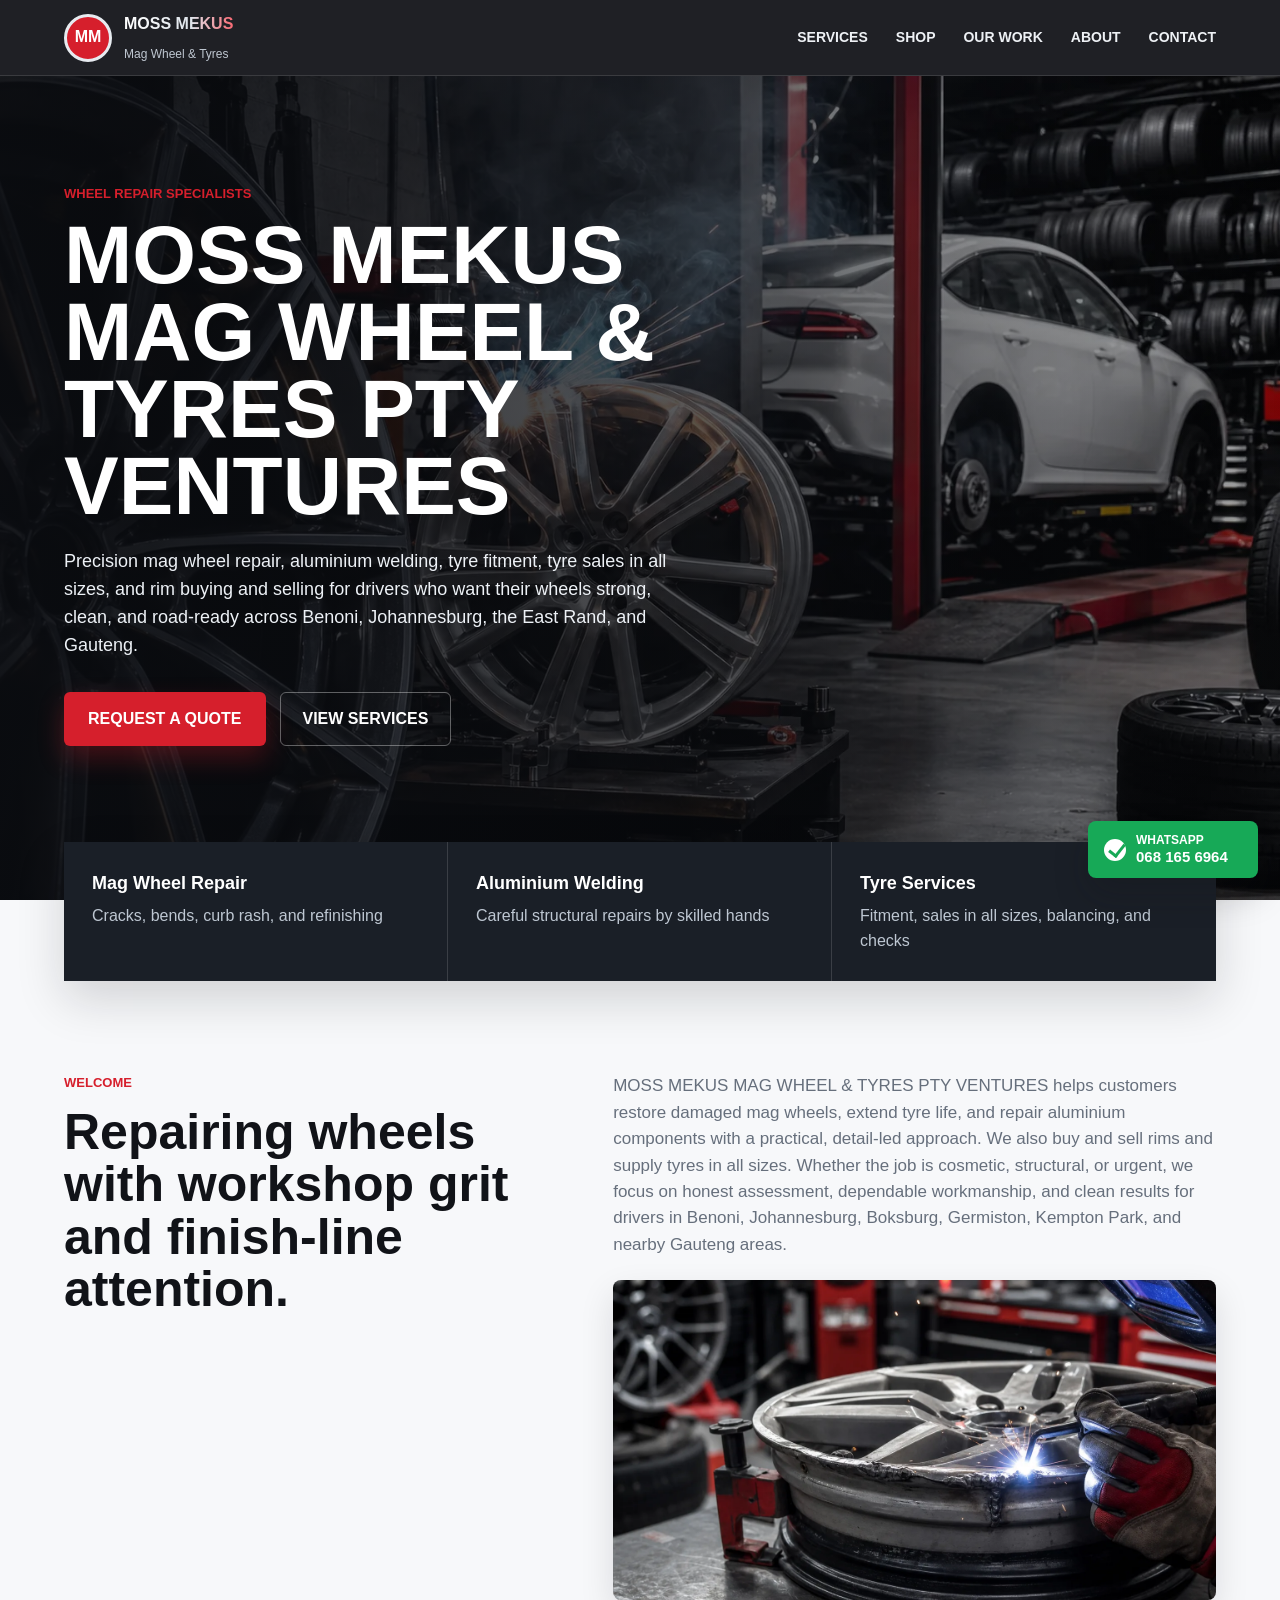
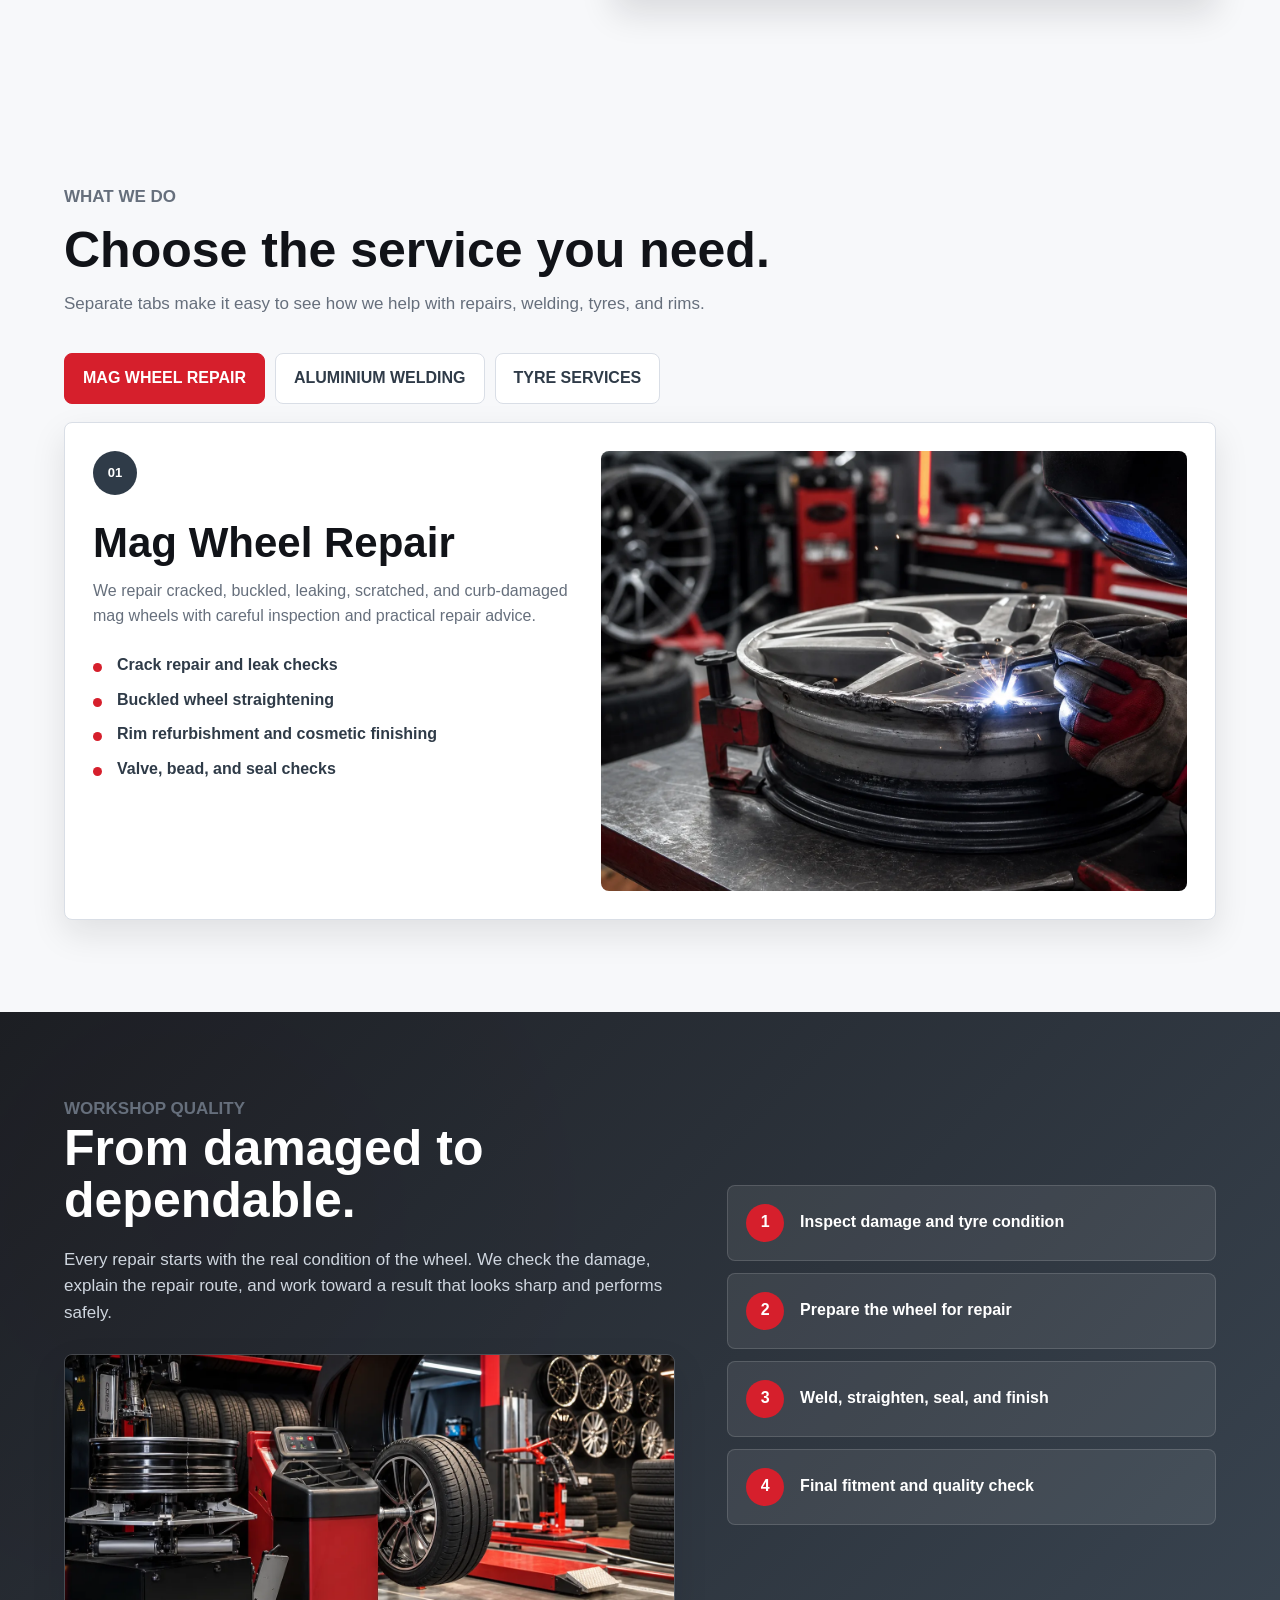
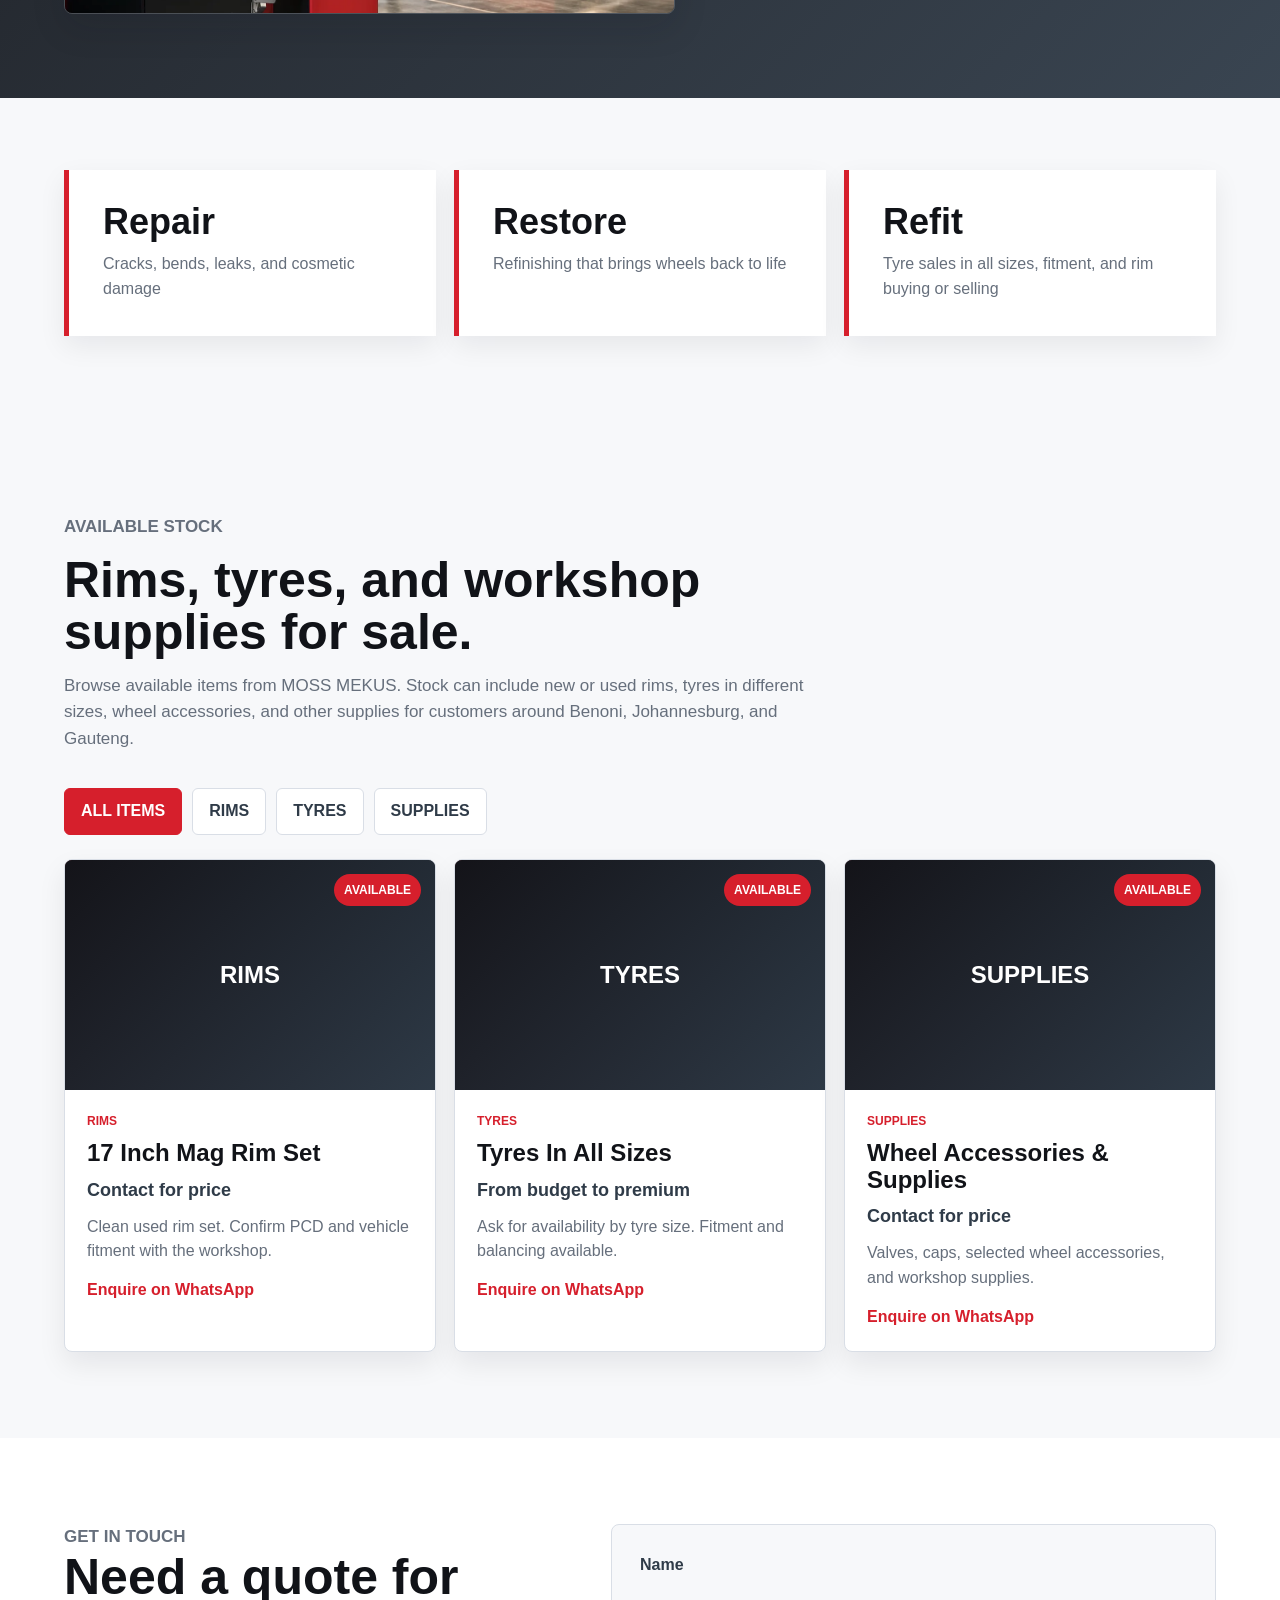
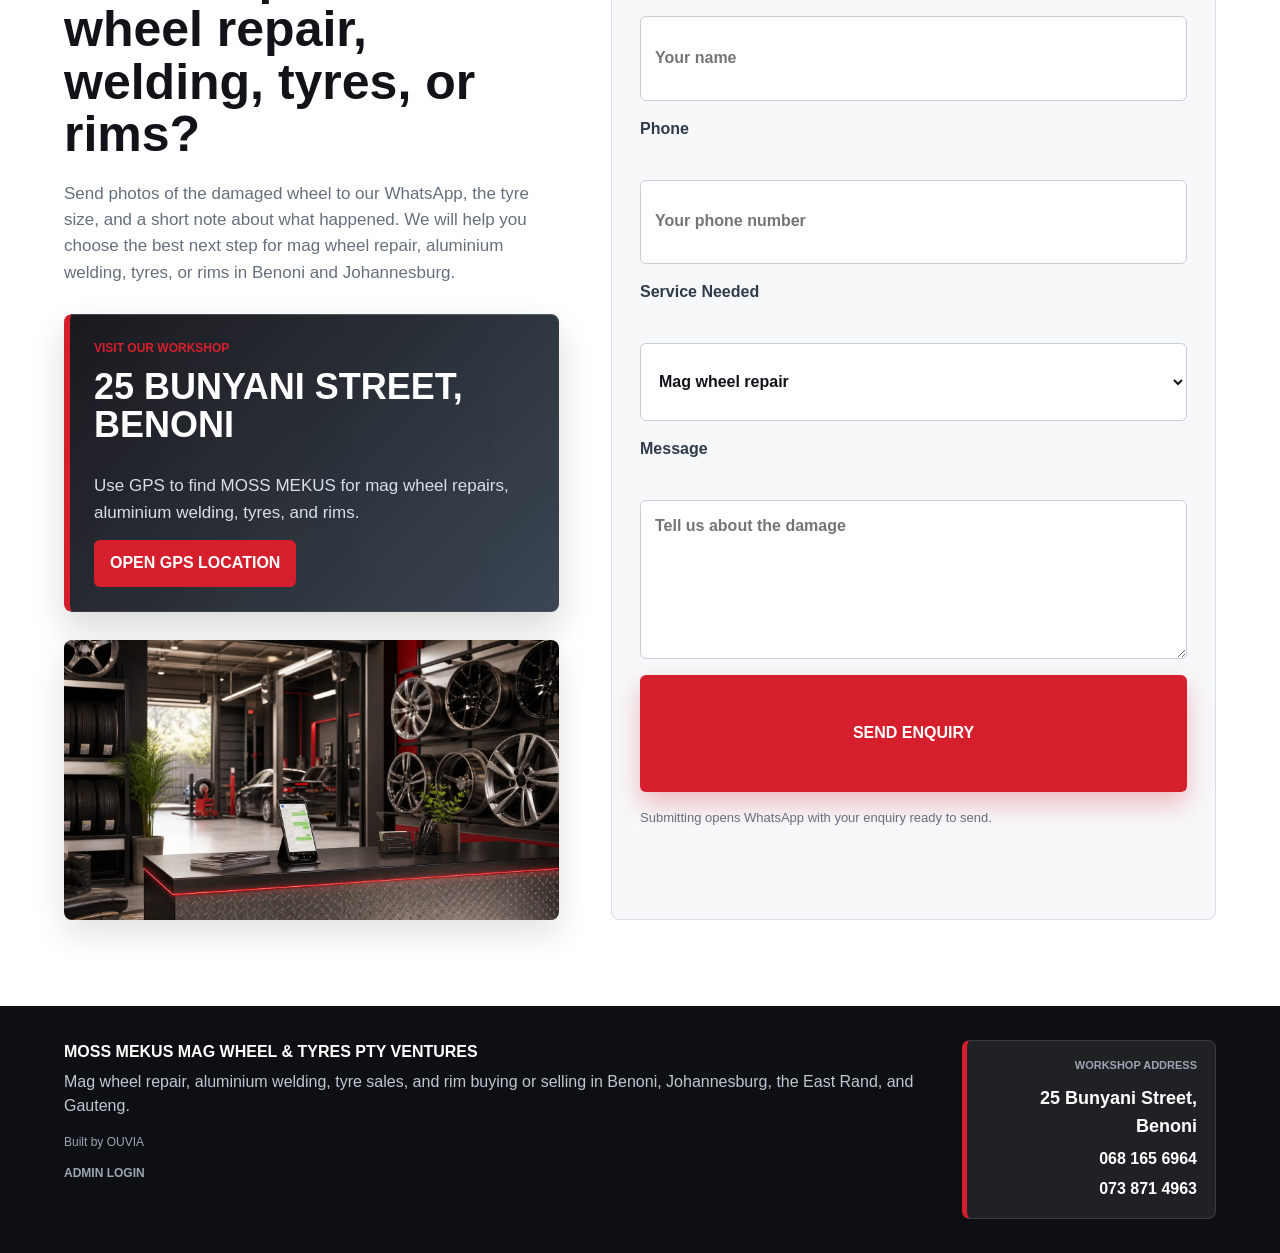
==== index.html @ 1e6cac2d "Improve local SEO for Johannesburg searches" ====
<!doctype html>
<html lang="en">
  <head>
    <meta charset="UTF-8" />
    <meta name="viewport" content="width=device-width, initial-scale=1.0" />
    <title>Mag Wheel Repair Benoni & Johannesburg | MOSS MEKUS</title>
    <meta
      name="description"
      content="MOSS MEKUS MAG WHEEL & TYRES offers mag wheel repair, aluminium welding, tyre sales, rim sales, and wheel services in Benoni, Johannesburg, the East Rand, and Gauteng."
    />
    <meta
      name="keywords"
      content="mag wheel repair Benoni, mag wheel repair Johannesburg, rim repair Johannesburg, aluminium welding Benoni, cracked rim repair, tyre sales Benoni, rims for sale Gauteng"
    />
    <link rel="canonical" href="https://mossmekusmagsandtyres.co.za/" />
    <meta property="og:title" content="Mag Wheel Repair Benoni & Johannesburg | MOSS MEKUS" />
    <meta
      property="og:description"
      content="Mag wheel repair, aluminium welding, tyre sales, rim sales, and wheel services in Benoni, Johannesburg, the East Rand, and Gauteng."
    />
    <meta property="og:url" content="https://mossmekusmagsandtyres.co.za/" />
    <meta property="og:type" content="business.business" />
    <script type="application/ld+json">
      {
        "@context": "https://schema.org",
        "@type": "AutomotiveBusiness",
        "name": "MOSS MEKUS MAG WHEEL & TYRES PTY VENTURES",
        "url": "https://mossmekusmagsandtyres.co.za/",
        "telephone": ["+27681656964", "+27738714963"],
        "address": {
          "@type": "PostalAddress",
          "streetAddress": "25 Bunyani Street",
          "addressLocality": "Benoni",
          "addressRegion": "Gauteng",
          "addressCountry": "ZA"
        },
        "areaServed": ["Benoni", "Johannesburg", "East Rand", "Boksburg", "Kempton Park", "Germiston", "Gauteng"],
        "description": "Mag wheel repair, aluminium welding, tyre sales, rim sales, and wheel services in Benoni, Johannesburg, the East Rand, and Gauteng.",
        "hasOfferCatalog": {
          "@type": "OfferCatalog",
          "name": "Wheel and tyre services",
          "itemListElement": [
            { "@type": "Offer", "itemOffered": { "@type": "Service", "name": "Mag wheel repair" } },
            { "@type": "Offer", "itemOffered": { "@type": "Service", "name": "Aluminium welding" } },
            { "@type": "Offer", "itemOffered": { "@type": "Service", "name": "Tyre sales and fitment" } },
            { "@type": "Offer", "itemOffered": { "@type": "Service", "name": "Rim buying and selling" } }
          ]
        },
        "contactPoint": {
          "@type": "ContactPoint",
          "telephone": "+27681656964",
          "contactType": "customer service",
          "areaServed": "ZA",
          "availableLanguage": ["English"]
        }
      }
    </script>
    <link rel="stylesheet" href="./styles.css?v=20260712" />
  </head>
  <body>
    <header class="site-header" id="top">
      <a class="brand" href="#top" aria-label="MOSS MEKUS home">
        <span class="brand-mark">MM</span>
        <span>
          <strong>MOSS MEKUS</strong>
          <small>Mag Wheel & Tyres</small>
        </span>
      </a>

      <button class="nav-toggle" type="button" aria-expanded="false" aria-controls="site-nav">
        <span></span>
        <span></span>
        <span></span>
      </button>

      <nav class="site-nav" id="site-nav">
        <a href="#services">Services</a>
        <a href="#shop">Shop</a>
        <a href="#work">Our Work</a>
        <a href="#about">About</a>
        <a href="#contact">Contact</a>
      </nav>
    </header>

    <main>
      <section class="hero" aria-label="Mag wheel repair workshop">
        <img src="[data-uri]" alt="Mag wheel and tyre repair workshop" />
        <div class="hero-overlay"></div>
        <div class="hero-content">
          <p class="eyebrow">Wheel repair specialists</p>
          <h1>MOSS MEKUS MAG WHEEL & TYRES PTY VENTURES</h1>
          <p>
            Precision mag wheel repair, aluminium welding, tyre fitment, tyre sales in all sizes,
            and rim buying and selling for drivers who want their wheels strong, clean, and
            road-ready across Benoni, Johannesburg, the East Rand, and Gauteng.
          </p>
          <div class="hero-actions">
            <a class="button primary" href="#contact">Request a Quote</a>
            <a class="button ghost" href="#services">View Services</a>
          </div>
        </div>
      </section>

      <section class="quick-strip" aria-label="Business highlights">
        <div>
          <strong>Mag Wheel Repair</strong>
          <span>Cracks, bends, curb rash, and refinishing</span>
        </div>
        <div>
          <strong>Aluminium Welding</strong>
          <span>Careful structural repairs by skilled hands</span>
        </div>
        <div>
          <strong>Tyre Services</strong>
          <span>Fitment, sales in all sizes, balancing, and checks</span>
        </div>
      </section>

      <section class="section intro" id="about">
        <div>
          <p class="section-kicker">Welcome</p>
          <h2>Repairing wheels with workshop grit and finish-line attention.</h2>
        </div>
        <div class="intro-copy">
          <p>
            MOSS MEKUS MAG WHEEL & TYRES PTY VENTURES helps customers restore damaged mag wheels,
            extend tyre life, and repair aluminium components with a practical, detail-led approach.
            We also buy and sell rims and supply tyres in all sizes. Whether the job is cosmetic,
            structural, or urgent, we focus on honest assessment, dependable workmanship, and clean
            results for drivers in Benoni, Johannesburg, Boksburg, Germiston, Kempton Park, and
            nearby Gauteng areas.
          </p>
          <img
            src="[data-uri]"
            alt="Alloy mag wheel repair and aluminium welding detail"
            loading="lazy"
          />
        </div>
      </section>

      <section class="section services" id="services">
        <div class="section-heading">
          <p class="section-kicker">What We Do</p>
          <h2>Choose the service you need.</h2>
          <p>
            Separate tabs make it easy to see how we help with repairs, welding, tyres, and rims.
          </p>
        </div>

        <div class="service-tabs" role="tablist" aria-label="MOSS MEKUS services">
          <button class="service-tab is-active" type="button" role="tab" aria-selected="true" aria-controls="tab-repair" id="repair-tab" data-service-tab="repair">
            Mag Wheel Repair
          </button>
          <button class="service-tab" type="button" role="tab" aria-selected="false" aria-controls="tab-welding" id="welding-tab" data-service-tab="welding">
            Aluminium Welding
          </button>
          <button class="service-tab" type="button" role="tab" aria-selected="false" aria-controls="tab-tyres" id="tyres-tab" data-service-tab="tyres">
            Tyre Services
          </button>
        </div>

        <div class="service-panels">
          <article class="service-panel is-active" id="tab-repair" role="tabpanel" aria-labelledby="repair-tab" data-service-panel="repair">
            <div>
              <span class="icon">01</span>
              <h3>Mag Wheel Repair</h3>
              <p>
                We repair cracked, buckled, leaking, scratched, and curb-damaged mag wheels with
                careful inspection and practical repair advice.
              </p>
              <ul class="service-list">
                <li>Crack repair and leak checks</li>
                <li>Buckled wheel straightening</li>
                <li>Rim refurbishment and cosmetic finishing</li>
                <li>Valve, bead, and seal checks</li>
              </ul>
            </div>
            <img src="[data-uri]" alt="Close-up mag wheel repair work" loading="lazy" />
          </article>

          <article class="service-panel" id="tab-welding" role="tabpanel" aria-labelledby="welding-tab" data-service-panel="welding" hidden>
            <div>
              <span class="icon">02</span>
              <h3>Aluminium Welding</h3>
              <p>
                Aluminium welding for damaged mag wheels and selected aluminium components, handled
                with proper preparation and clean finishing.
              </p>
              <ul class="service-list">
                <li>Alloy wheel welding</li>
                <li>Crack preparation and reinforcement</li>
                <li>Repair finishing and inspection</li>
                <li>Advice on whether repair or replacement is best</li>
              </ul>
            </div>
            <img src="[data-uri]" alt="Aluminium welding on alloy wheel" loading="lazy" />
          </article>

          <article class="service-panel" id="tab-tyres" role="tabpanel" aria-labelledby="tyres-tab" data-service-panel="tyres" hidden>
            <div>
              <span class="icon">03</span>
              <h3>Tyre Services, Tyre Sales & Rims</h3>
              <p>
                We fit tyres, sell tyres in all sizes, and help customers buy or sell rims for daily
                drivers, replacements, and upgrades.
              </p>
              <ul class="service-list">
                <li>Tyres sold in all sizes</li>
                <li>Tyre fitment, balancing, and pressure checks</li>
                <li>We buy and sell rims</li>
                <li>Rim and tyre matching advice</li>
              </ul>
            </div>
            <img src="[data-uri]" alt="Tyre fitment and balancing workshop" loading="lazy" />
          </article>
        </div>
      </section>

      <section class="work-band" id="work">
        <div class="work-copy">
          <p class="section-kicker">Workshop Quality</p>
          <h2>From damaged to dependable.</h2>
          <p>
            Every repair starts with the real condition of the wheel. We check the damage, explain
            the repair route, and work toward a result that looks sharp and performs safely.
          </p>
          <img src="[data-uri]" alt="Tyre and wheel fitment area" loading="lazy" />
        </div>
        <div class="process-list" aria-label="Repair process">
          <div><span>1</span>Inspect damage and tyre condition</div>
          <div><span>2</span>Prepare the wheel for repair</div>
          <div><span>3</span>Weld, straighten, seal, and finish</div>
          <div><span>4</span>Final fitment and quality check</div>
        </div>
      </section>

      <section class="section proof">
        <div class="stat">
          <strong>Repair</strong>
          <span>Cracks, bends, leaks, and cosmetic damage</span>
        </div>
        <div class="stat">
          <strong>Restore</strong>
          <span>Refinishing that brings wheels back to life</span>
        </div>
        <div class="stat">
          <strong>Refit</strong>
          <span>Tyre sales in all sizes, fitment, and rim buying or selling</span>
        </div>
      </section>

      <section class="shop-section" id="shop">
        <div class="section-heading">
          <p class="section-kicker">Available Stock</p>
          <h2>Rims, tyres, and workshop supplies for sale.</h2>
          <p>
            Browse available items from MOSS MEKUS. Stock can include new or used rims, tyres in
            different sizes, wheel accessories, and other supplies for customers around Benoni,
            Johannesburg, and Gauteng.
          </p>
        </div>

        <div class="shop-toolbar" aria-label="Shop filters">
          <button class="shop-filter is-active" type="button" data-shop-filter="all">All Items</button>
          <button class="shop-filter" type="button" data-shop-filter="Rims">Rims</button>
          <button class="shop-filter" type="button" data-shop-filter="Tyres">Tyres</button>
          <button class="shop-filter" type="button" data-shop-filter="Supplies">Supplies</button>
        </div>

        <div class="shop-grid" id="shop-grid" aria-live="polite"></div>
        <p class="shop-empty" id="shop-empty" hidden>No items are available right now.</p>
      </section>

      <section class="contact-section" id="contact">
        <div class="contact-copy">
          <p class="section-kicker">Get In Touch</p>
          <h2>Need a quote for wheel repair, welding, tyres, or rims?</h2>
          <p>
            Send photos of the damaged wheel to our WhatsApp, the tyre size, and a short note about
            what happened. We will help you choose the best next step for mag wheel repair,
            aluminium welding, tyres, or rims in Benoni and Johannesburg.
          </p>
          <div class="location-card" aria-label="Workshop GPS location">
            <span class="location-label">Visit Our Workshop</span>
            <strong>25 Bunyani Street, Benoni</strong>
            <p>Use GPS to find MOSS MEKUS for mag wheel repairs, aluminium welding, tyres, and rims.</p>
            <a
              class="location-link"
              href="https://www.google.com/maps/search/?api=1&query=25%20Bunyani%20Street%2C%20Benoni"
              target="_blank"
              rel="noopener"
            >
              Open GPS Location
            </a>
          </div>
          <img src="[data-uri]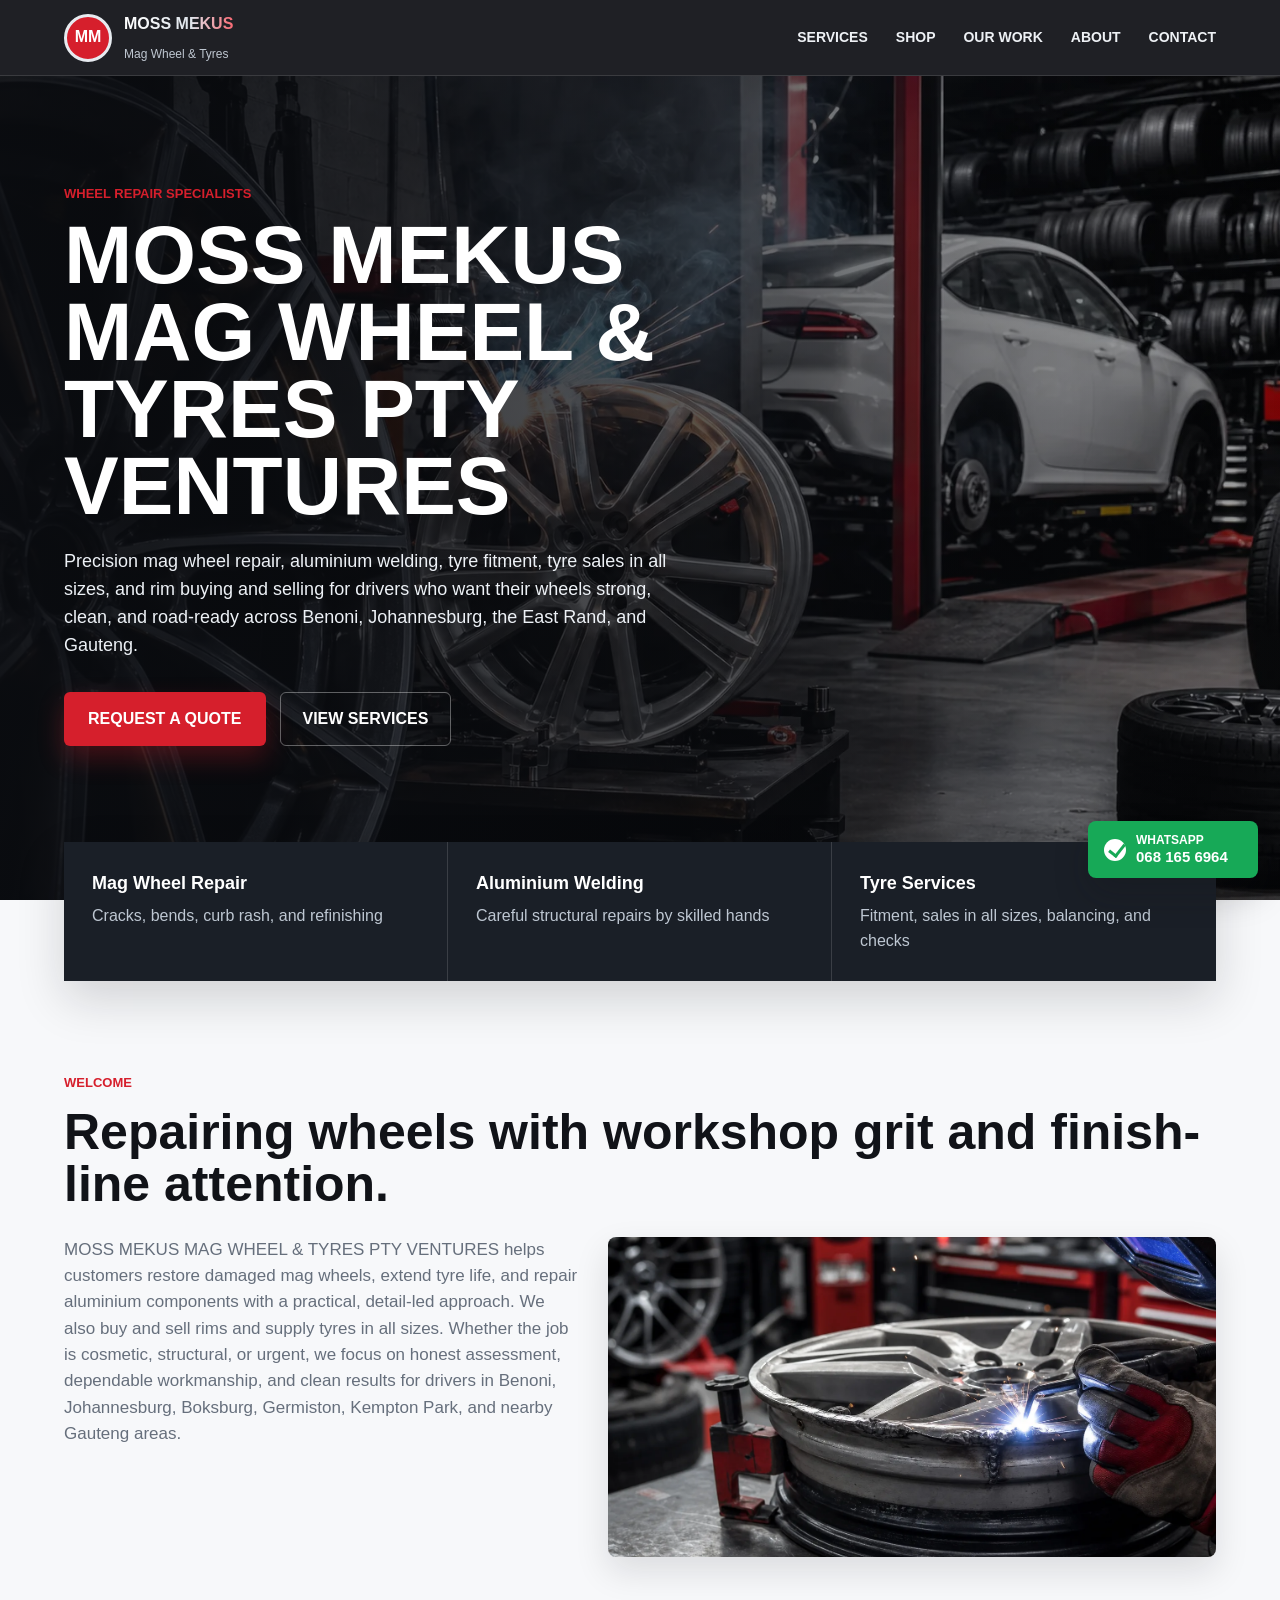
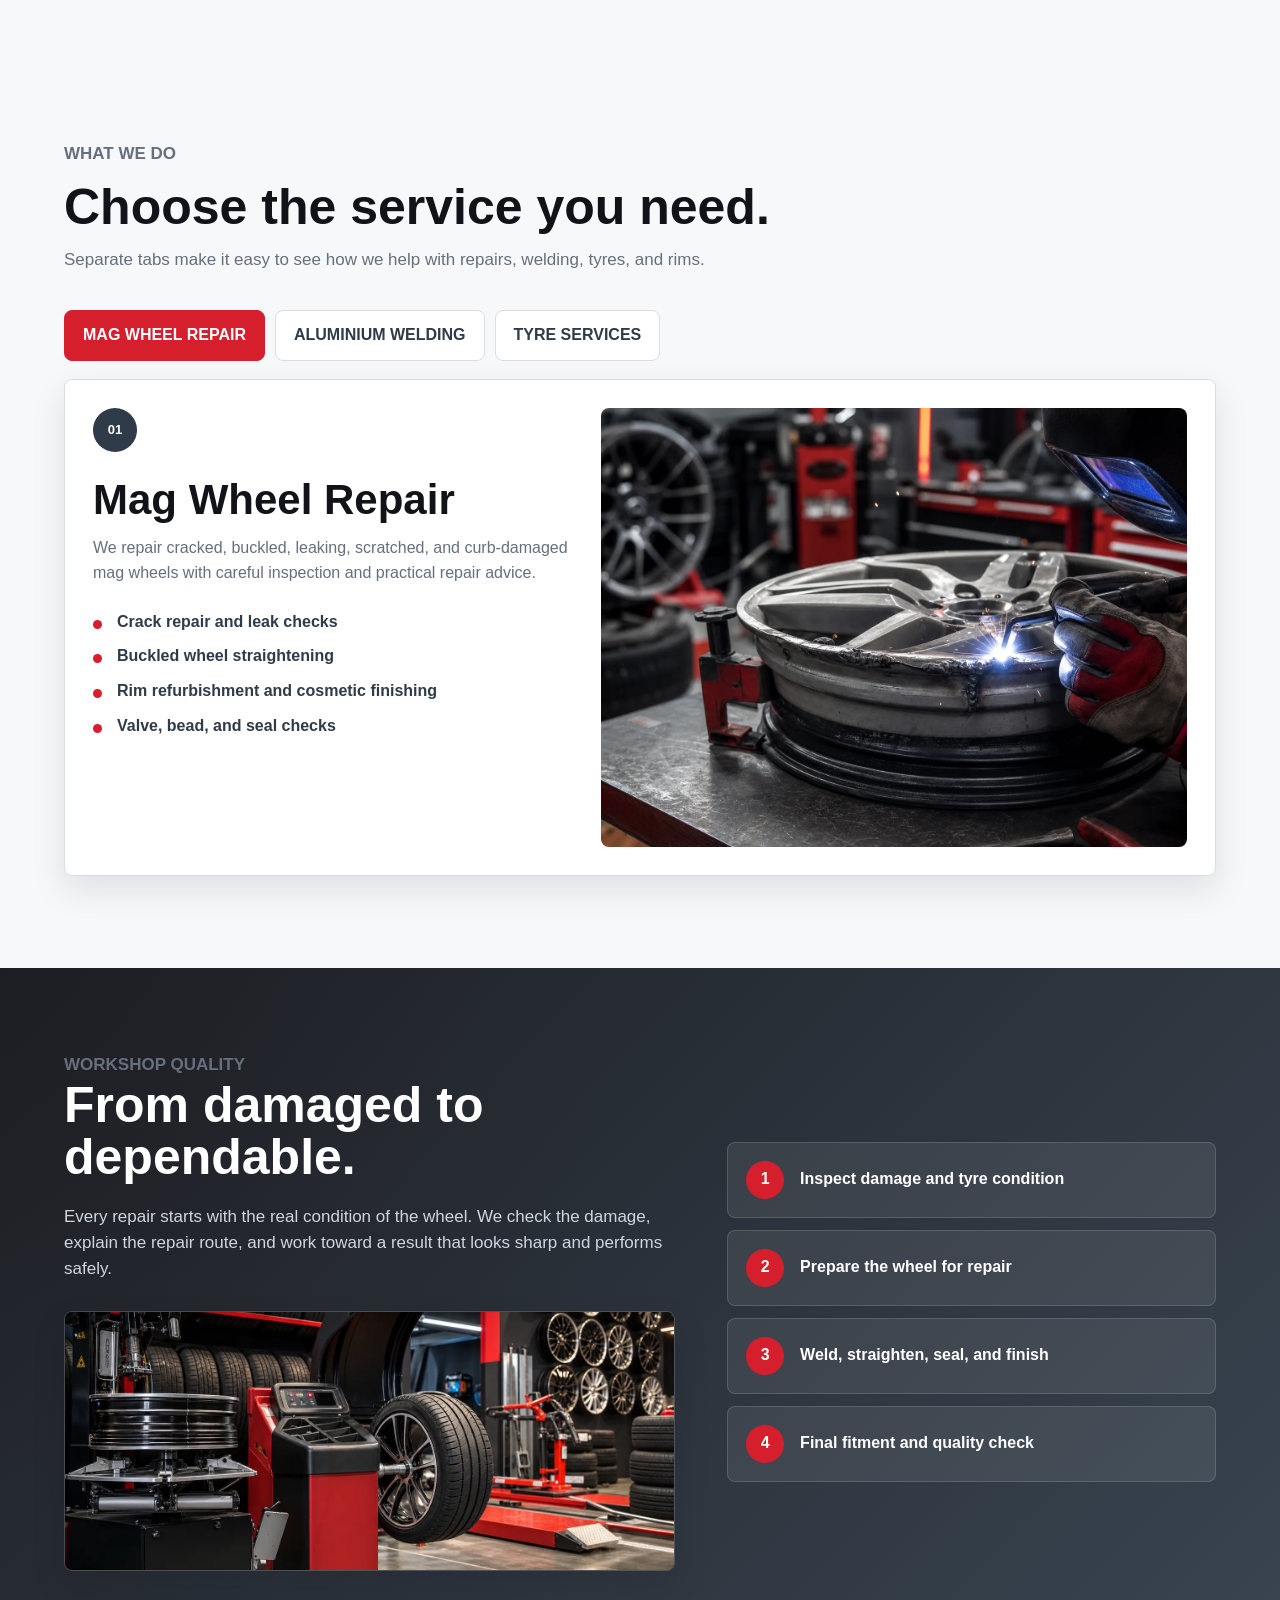
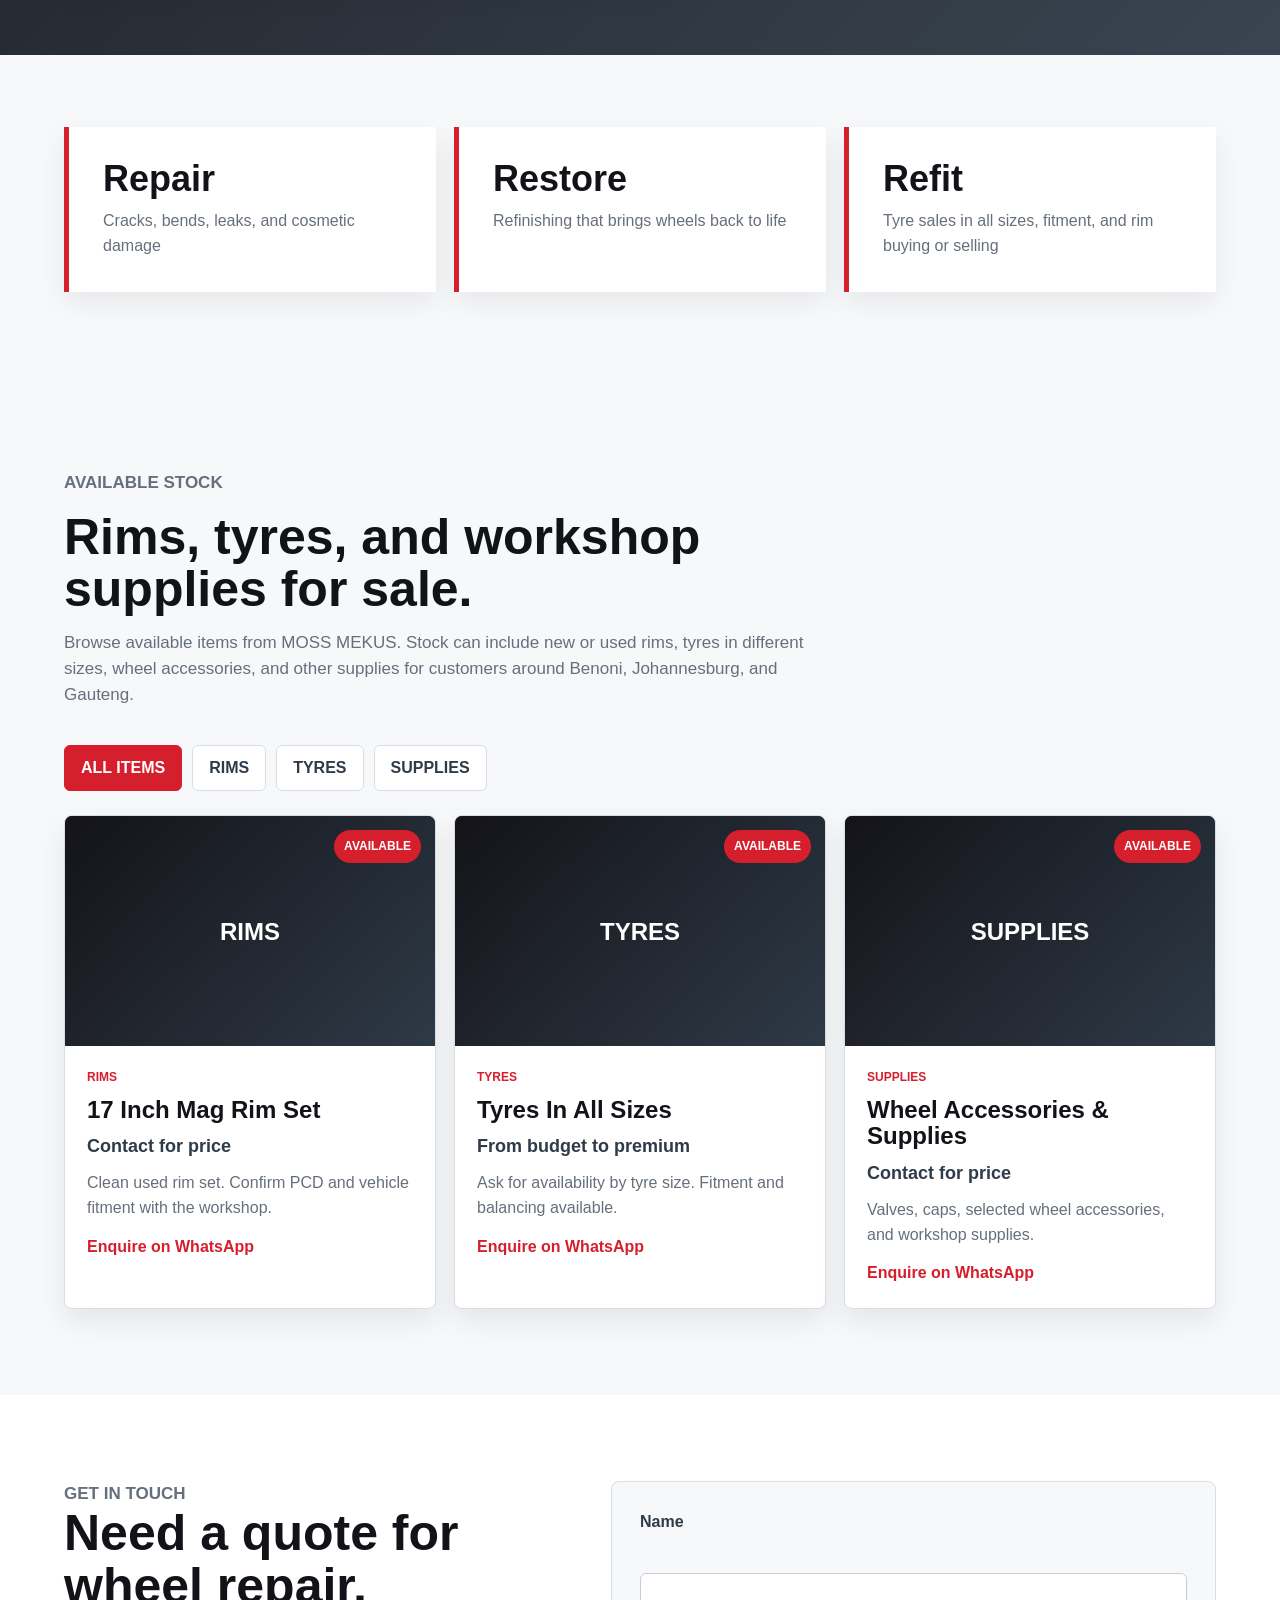
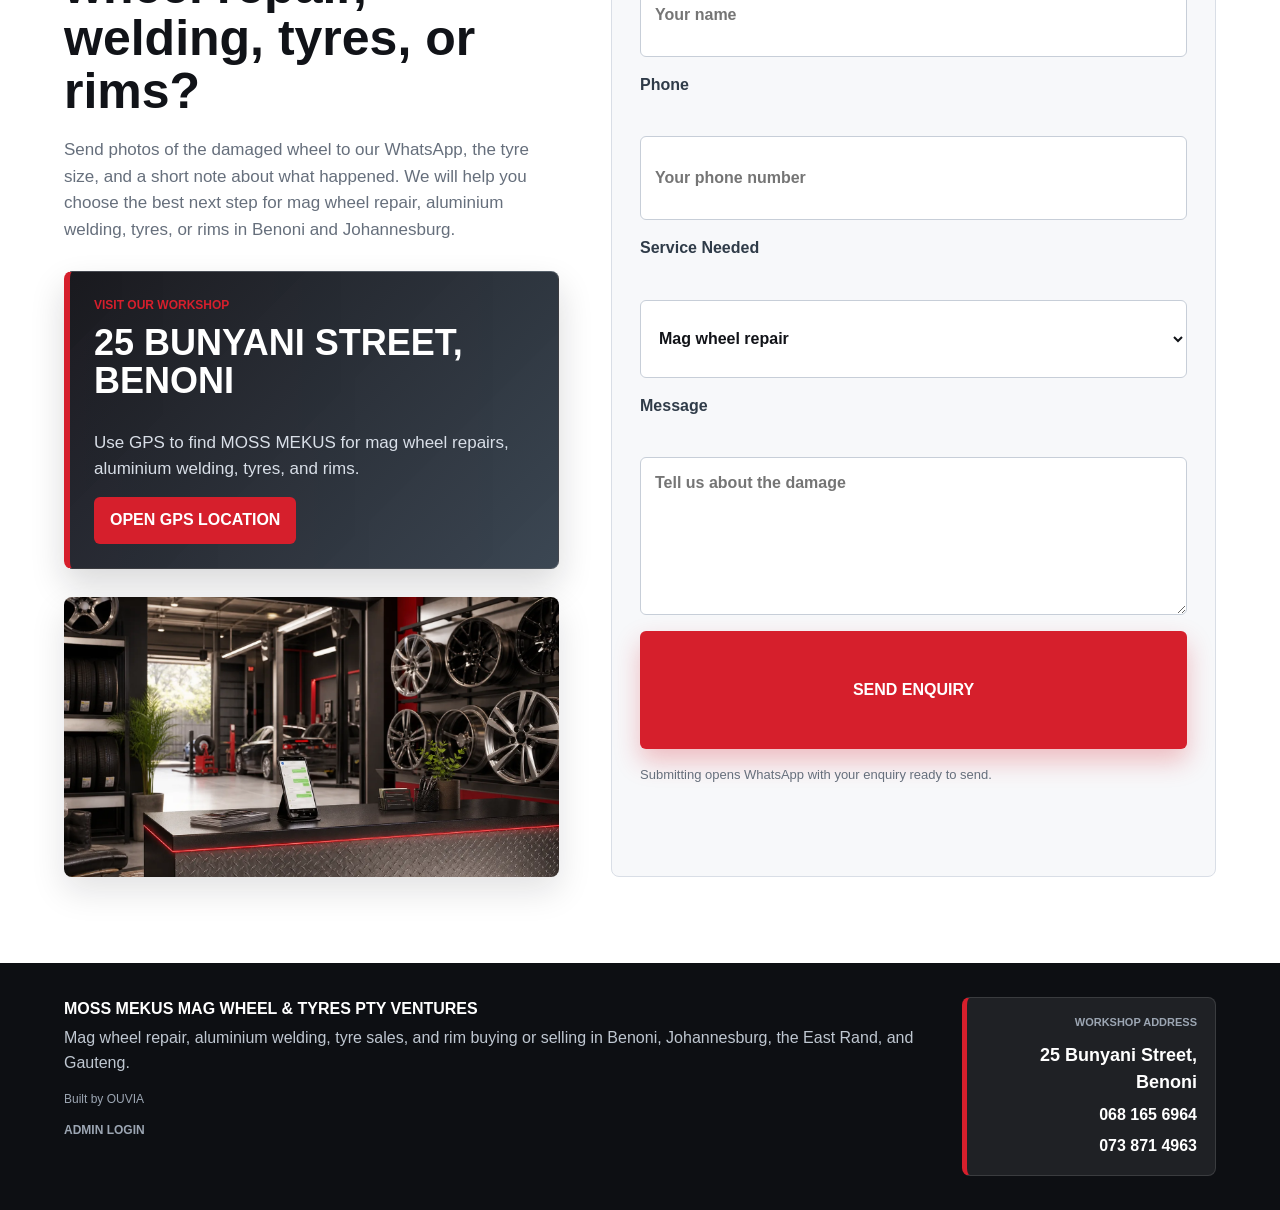
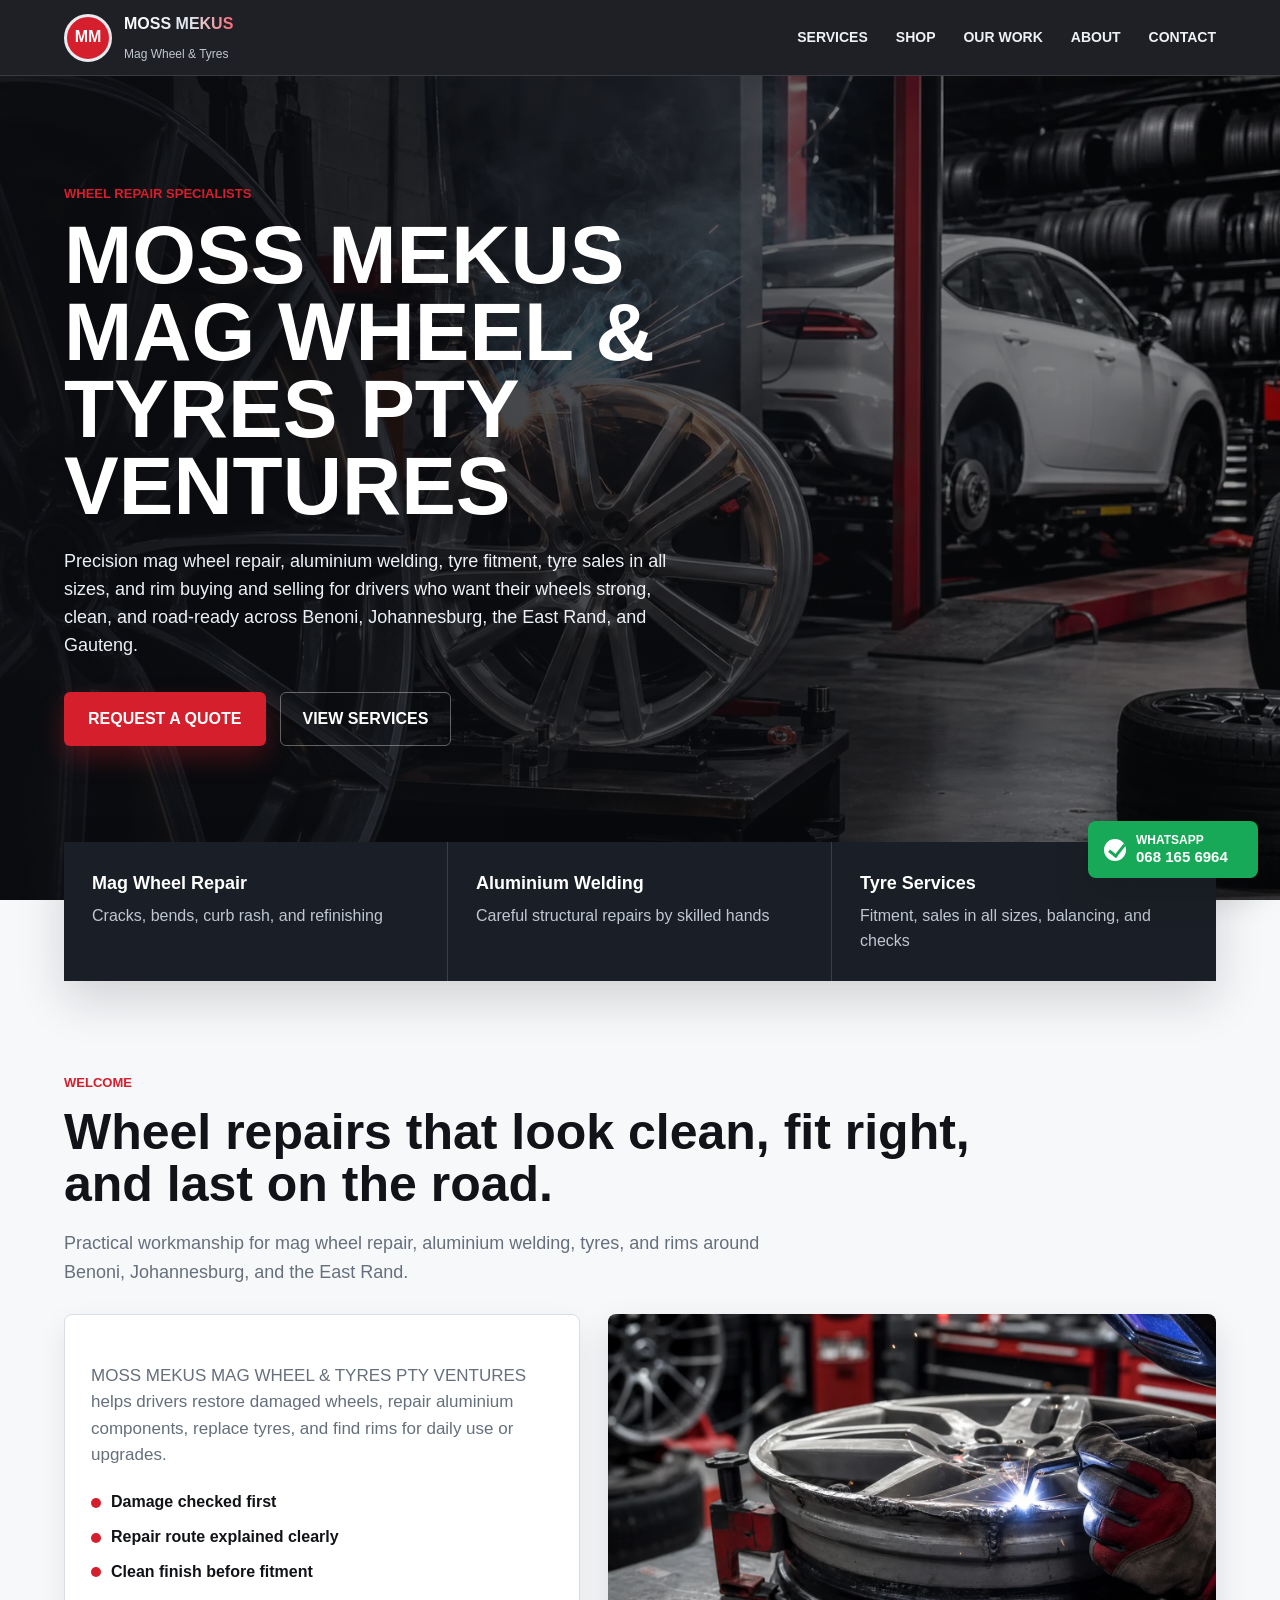
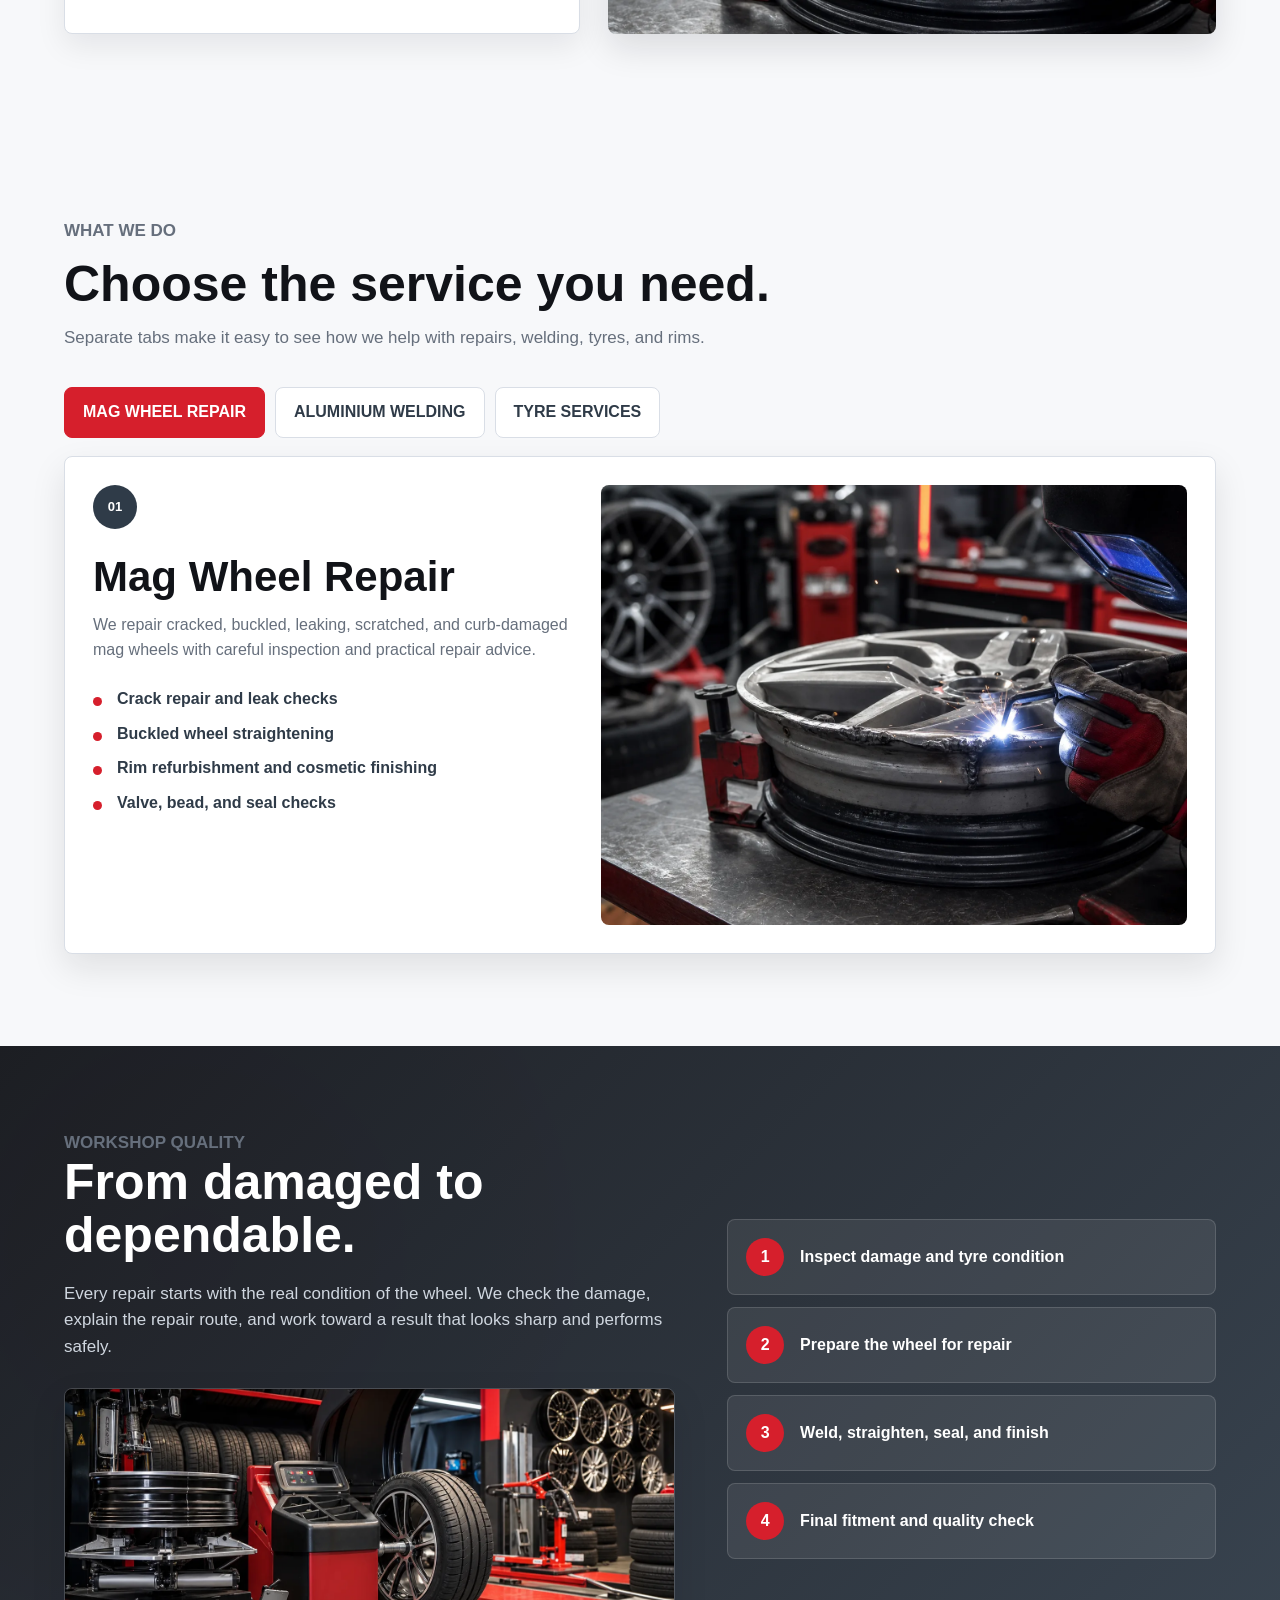
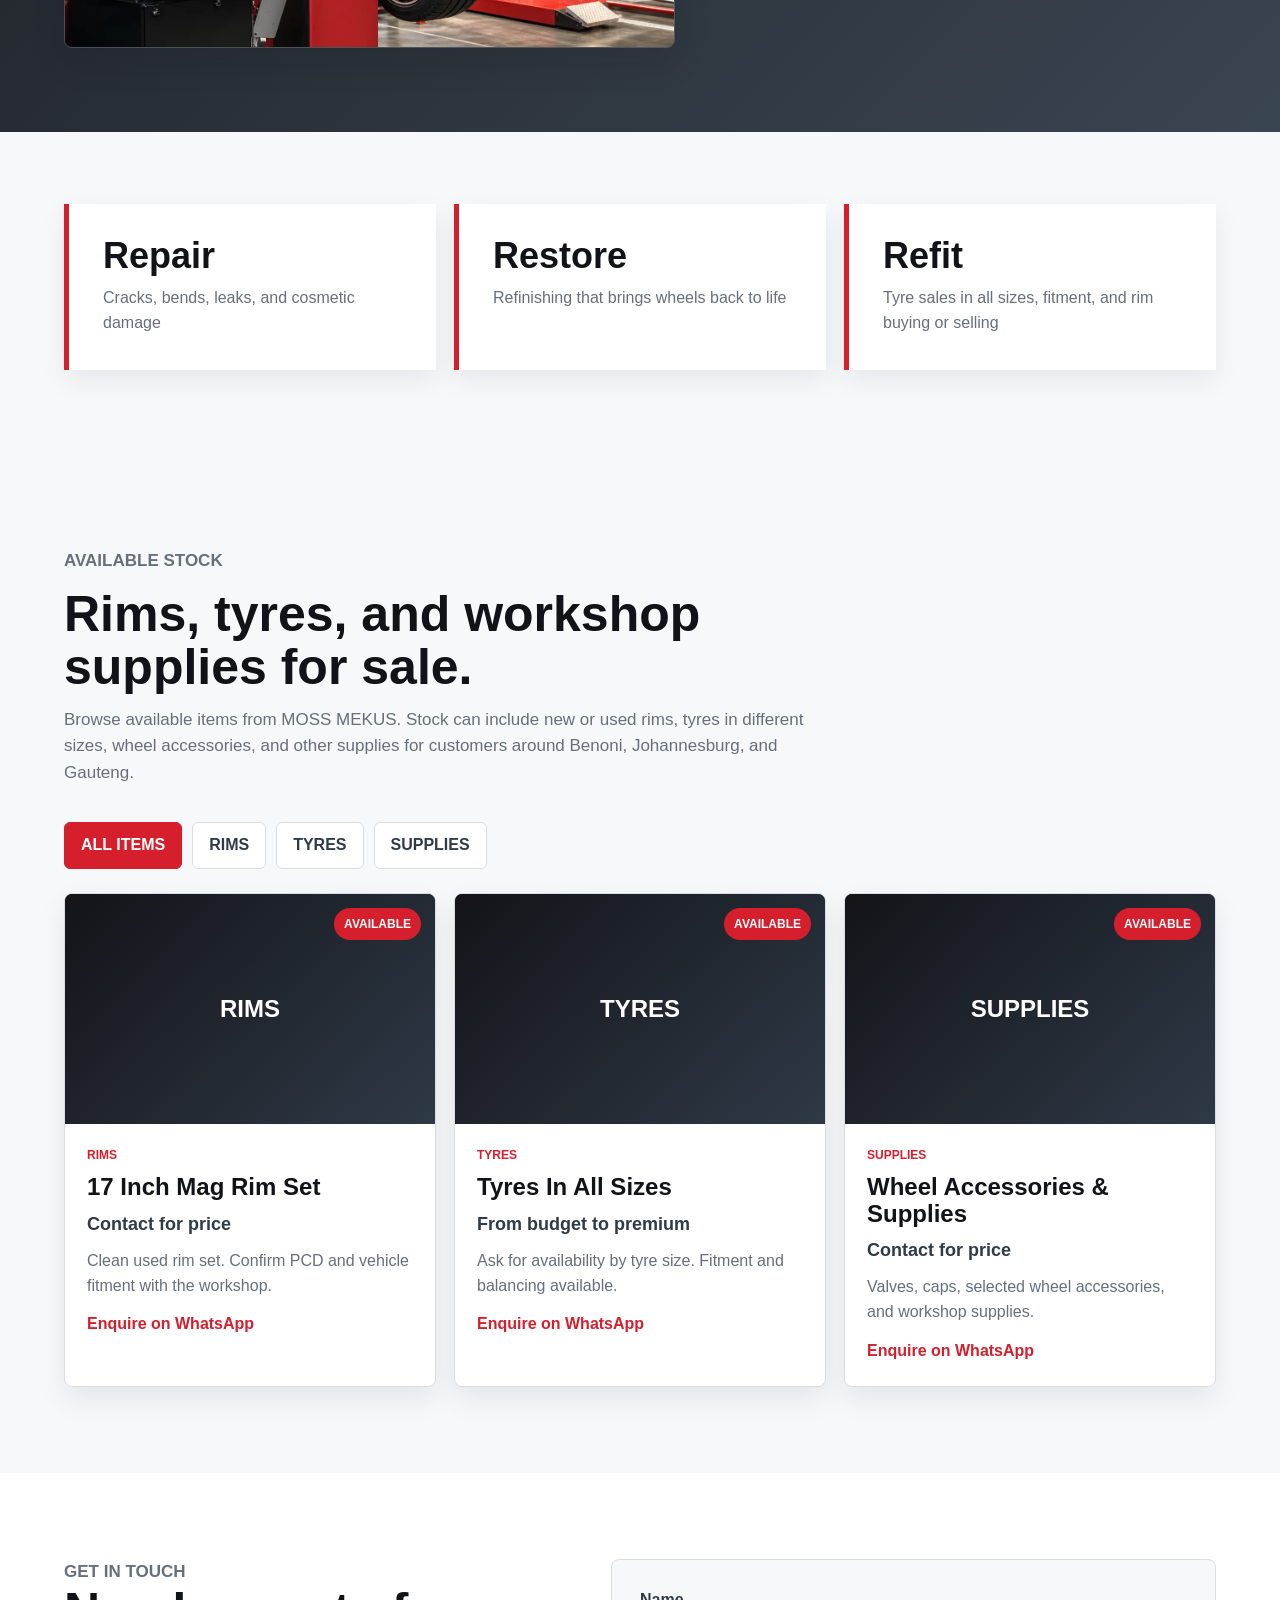
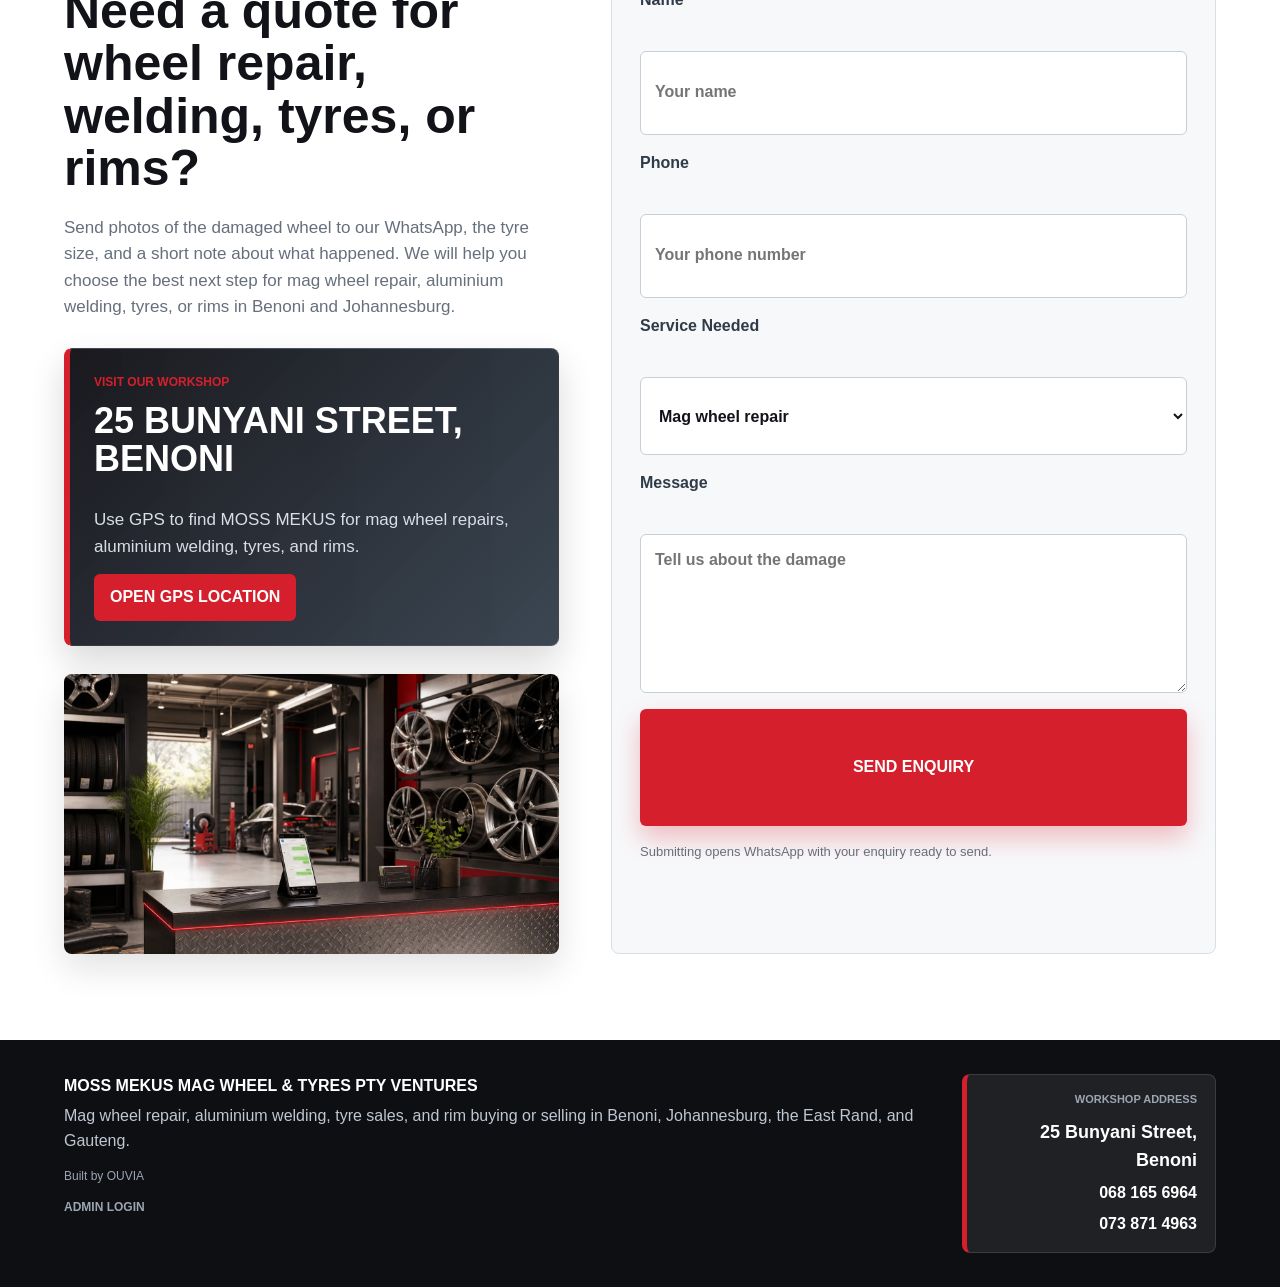
